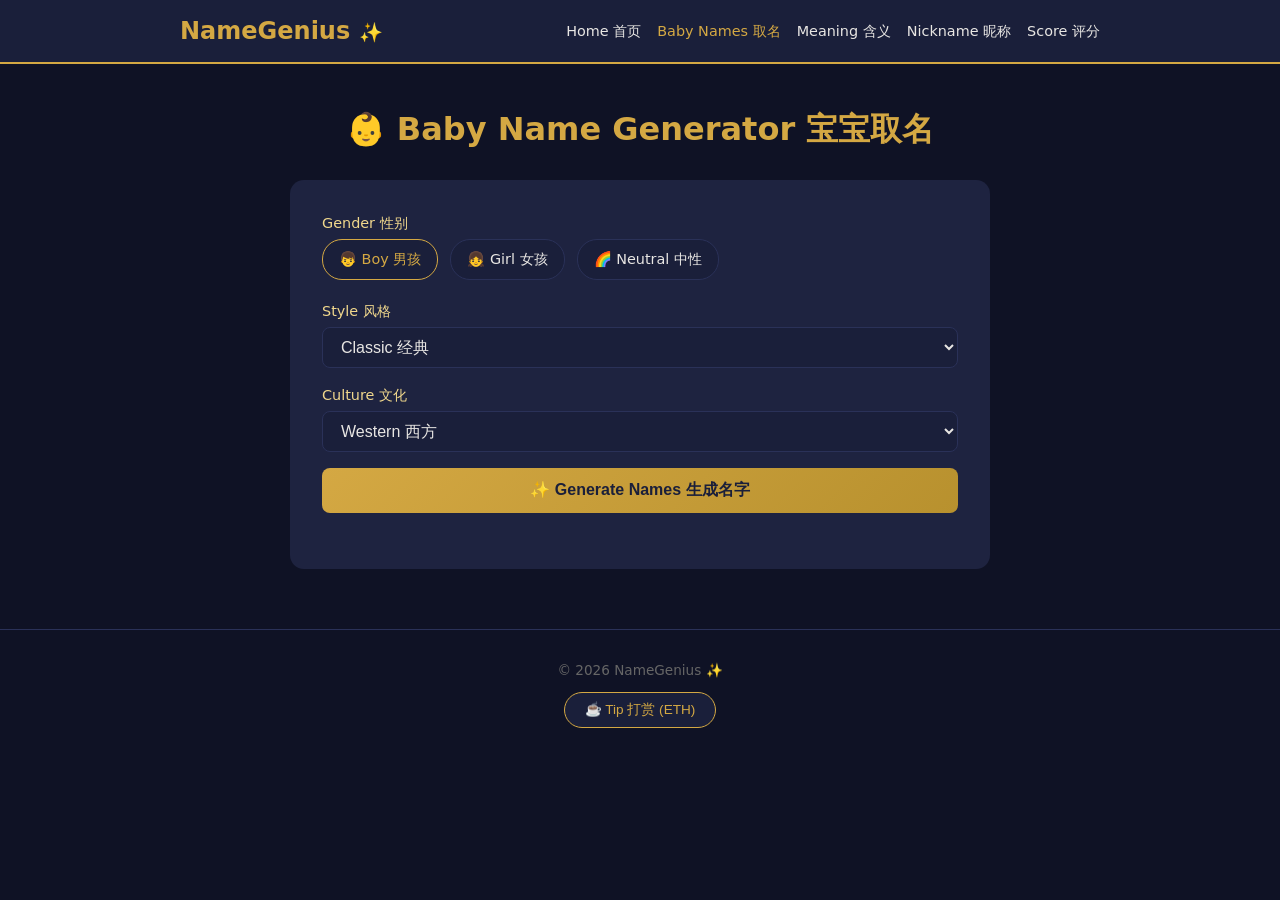
==== baby-name.html @ 97e976dc "✨ NameGenius - Name tools website" ====
<!DOCTYPE html>
<html lang="en">
<head>
<meta charset="UTF-8"><meta name="viewport" content="width=device-width,initial-scale=1">
<title>Baby Name Generator 宝宝取名 - NameGenius ✨</title>
<meta name="description" content="Generate 10 beautiful baby names with meanings by gender, style and culture. 按性别风格文化生成宝宝名字。">
<link rel="stylesheet" href="style.css">
</head>
<body>
<nav><div class="container">
<a href="index.html" class="logo">NameGenius <span>✨</span></a>
<div class="nav-links">
<a href="index.html">Home 首页</a>
<a href="baby-name.html" class="active">Baby Names 取名</a>
<a href="name-meaning.html">Meaning 含义</a>
<a href="nickname.html">Nickname 昵称</a>
<a href="name-score.html">Score 评分</a>
</div>
</div></nav>

<div class="container tool-section">
<h2>👶 Baby Name Generator 宝宝取名</h2>
<div class="tool-box">
<label>Gender 性别</label>
<div class="radio-group">
<label><input type="radio" name="gender" value="boy" checked><span>👦 Boy 男孩</span></label>
<label><input type="radio" name="gender" value="girl"><span>👧 Girl 女孩</span></label>
<label><input type="radio" name="gender" value="neutral"><span>🌈 Neutral 中性</span></label>
</div>
<label>Style 风格</label>
<select id="style">
<option value="classic">Classic 经典</option>
<option value="modern">Modern 现代</option>
<option value="elegant">Elegant 典雅</option>
<option value="nature">Nature 自然</option>
<option value="strong">Strong 力量</option>
<option value="cute">Cute 可爱</option>
</select>
<label>Culture 文化</label>
<select id="culture">
<option value="western">Western 西方</option>
<option value="chinese">Chinese 中文</option>
<option value="japanese">Japanese 日本</option>
<option value="korean">Korean 韩国</option>
<option value="latin">Latin 拉丁</option>
<option value="arabic">Arabic 阿拉伯</option>
</select>
<button class="btn btn-block" onclick="generate()">✨ Generate Names 生成名字</button>
<div class="results" id="results"></div>
</div>
</div>

<footer><div class="container">
<p>© 2026 NameGenius ✨</p>
<button class="tip-btn" onclick="navigator.clipboard.writeText('0xEeD903787Cb86bcCc17777E5C7d10A4c2De43823').then(()=>this.textContent='✅ Copied!')">☕ Tip 打赏 (ETH)</button>
</div></footer>

<script>
const N={
boy:{western:["James|Crown, supplanter 王冠取代者","William|Resolute protector 坚定守护者","Henry|Ruler of home 家之统治者","Alexander|Defender of people 人民守护者","Theodore|Gift of God 上帝之礼","Benjamin|Son of right hand 右手之子","Sebastian|Revered 受尊崇","Nathaniel|Gift of God 天赐之礼","Liam|Strong-willed warrior 坚毅战士","Noah|Rest, comfort 安息","Ethan|Strong, firm 坚定","Oliver|Olive tree 橄榄树","Lucas|Light 光明","Kai|Sea 大海","Finn|Fair 光明","Leo|Lion 狮子","Milo|Gracious 仁慈","Jasper|Treasurer 宝藏","Asher|Happy, blessed 幸福","Felix|Lucky 幸运","Atlas|Bearer of heaven 擎天者","Phoenix|Reborn 重生","Orion|Rising star 升起之星","River|Flowing water 流水","Sage|Wise 智慧"],
chinese:["子轩 Zǐxuān|高贵轩昂 Noble and lofty","浩然 Hàorán|浩大正气 Vast and righteous","明哲 Míngzhé|明智聪慧 Wise and bright","俊杰 Jùnjié|才华出众 Outstanding talent","志远 Zhìyuǎn|志向远大 Ambitious","天佑 Tiānyòu|上天保佑 Heaven's blessing","睿智 Ruìzhì|睿智聪慧 Intelligent","宇航 Yǔháng|宇宙航行 Universe voyage","逸飞 Yìfēi|自在飞翔 Soaring free","星辰 Xīngchén|星辰大海 Stars and sea","墨白 Mòbái|水墨留白 Ink and white","清川 Qīngchuān|清澈河川 Clear river","一诺 Yīnuò|一诺千金 One promise","凌云 Língyún|壮志凌云 Above clouds","鹏程 Péngchéng|鹏程万里 Roc's journey","松涛 Sōngtāo|松涛阵阵 Pine waves","锦书 Jǐnshū|锦绣文章 Beautiful writing","若水 Ruòshuǐ|上善若水 Like water","北辰 Běichén|北极星 North star","长风 Chángfēng|长风破浪 Long wind"],
japanese:["Haruto はると|Sunlight 阳光","Yuto ゆうと|Gentle person 温柔","Kaito かいと|Ocean soaring 海翔","Ren れん|Lotus, love 莲/恋","Sora そら|Sky 天空","Akira あきら|Bright 明亮","Takumi たくみ|Artisan 匠人","Haru はる|Spring 春天","Zen ぜん|Meditation 禅","Shin しん|Heart/truth 心/真","Hayate はやて|Gale 疾风","Sakura さくら|Cherry blossom 樱花","Riku りく|Land 大地","Asahi あさひ|Morning sun 朝阳","Kento けんと|Healthy soar 健翔"],
korean:["민준 Minjun|Quick and handsome 敏捷英俊","서준 Seojun|Lucky and handsome 瑞俊","지호 Jiho|Wisdom and greatness 智浩","현우 Hyunwoo|Virtuous and cosmic 贤宇","도윤 Doyun|Path and shine 道允","하준 Hajun|Great talent 夏俊","선우 Sunwoo|First universe 先宇","지안 Jian|Wisdom and peace 智安","태양 Taeyang|Sun 太阳","한별 Hanbyul|One star 一星","성현 Sunghyun|Accomplished sage 成贤","재원 Jaewon|Talented source 才源","건우 Gunwoo|Strong universe 健宇","은우 Eunwoo|Grace universe 恩宇","시윤 Siyun|Begin and allow 始允"],
latin:["Maximus|Greatest 至伟","Felix|Lucky, happy 幸运","Augustus|Great, venerable 尊贵","Marcus|Warlike 勇武","Aurelius|Golden 金色","Victor|Conqueror 征服者","Orion|Rising star 升起之星","Phoenix|Reborn 重生","Atlas|Bearer 承载者","Dante|Enduring 恒久","Enzo|Home ruler 家主","Luca|Light 光","Rafael|God has healed 神已治愈","Adrian|From Hadria 哈德里亚","Cassius|Hollow 空灵"],
arabic:["Omar عمر|Flourishing 繁荣","Zain زين|Beauty, grace 美丽","Karim كريم|Generous 慷慨","Tariq طارق|Morning star 启明星","Amir أمير|Prince 王子","Khalil خليل|Friend 朋友","Yusuf يوسف|God increases 神增添","Hamza حمزة|Strong 坚强","Malik مالك|King 国王","Faris فارس|Knight 骑士","Rashid رشيد|Rightly guided 正道","Idris إدريس|Studious 好学","Rayyan ريان|Lush 丰盛","Saif سيف|Sword 剑","Badr بدر|Full moon 满月"]},
girl:{western:["Elizabeth|God is my oath 上帝是我的誓言","Charlotte|Free woman 自由女性","Eleanor|Bright one 明亮","Victoria|Victory 胜利","Alice|Noble 高贵","Grace|Grace 优雅","Luna|Moon 月亮","Aria|Song 歌曲","Nova|New star 新星","Ivy|Climbing plant 常春藤","Willow|Willow tree 柳树","Stella|Star 星星","Genevieve|Woman of people 人民之女","Seraphina|Fiery angel 炽天使","Arabella|Yielding to prayer 回应祈祷","Aurora|Dawn 黎明","Rose|Rose 玫瑰","Violet|Purple flower 紫罗兰","Athena|Goddess of wisdom 智慧女神","Penelope|Weaver 织女"],
chinese:["诗涵 Shīhán|诗意涵养 Poetic and inclusive","雨桐 Yǔtóng|雨中梧桐 Rain paulownia","梓萱 Zǐxuān|梓木萱草 Catalpa daylily","语嫣 Yǔyān|巧笑嫣然 Beautiful speech","清雅 Qīngyǎ|清新雅致 Elegant and pure","婉仪 Wǎnyí|温婉仪态 Graceful bearing","若兮 Ruòxī|如诗如画 Like a poem","星瑶 Xīngyáo|星光瑶池 Star jade","念安 Niàn'ān|念念平安 Peace in mind","初雪 Chūxuě|初雪纷飞 First snow","雨荷 Yǔhé|雨中荷花 Rain lotus","碧云 Bìyún|碧云天 Blue clouds","月华 Yuèhuá|月华如水 Moonlight","兰若 Lánruò|空谷幽兰 Orchid calm","倾城 Qīngchéng|倾国倾城 City beauty","玲珑 Línglóng|八面玲珑 Exquisite","冰清 Bīngqīng|冰清玉洁 Ice pure","云裳 Yúnshang|云想衣裳 Cloud dress","素心 Sùxīn|素心如兰 Pure heart","锦瑟 Jǐnsè|锦瑟华年 Brocade zither"],
japanese:["Sakura さくら|Cherry blossom 樱花","Yui ゆい|Binding 结","Hana はな|Flower 花","Aoi あおい|Hollyhock 葵","Rin りん|Dignified 凛","Mio みお|Beautiful thread 美绪","Akari あかり|Light 明","Hinata ひなた|Sunny 阳光","Koharu こはる|Late summer 小春","Sayuri さゆり|Small lily 小百合","Hotaru ほたる|Firefly 萤火虫","Kaori かおり|Fragrance 香","Ayaka あやか|Colorful flower 彩花","Tsubaki つばき|Camellia 椿","Kaguya かぐや|Radiant night 赫夜"],
korean:["서연 Seoyeon|Auspicious grace 瑞妍","지우 Jiwoo|Wisdom universe 智宇","하은 Haeun|Great grace 夏恩","민서 Minseo|Quick auspicious 敏瑞","수아 Sua|Excellent elegance 秀雅","채원 Chaewon|Colorful garden 彩源","아린 Arin|Graceful 雅","소율 Soyul|Bright rhythm 素律","예린 Yerin|Art gem 艺琳","한나 Hanna|Great grace 韩娜","보라 Bora|Purple 紫","미래 Mirae|Future 未来","은별 Eunbyul|Silver star 银星","유나 Yuna|Gentle 柔奈","다은 Daeun|Many blessings 多恩"],
latin:["Aurora|Dawn 黎明","Luna|Moon 月亮","Stella|Star 星","Clara|Bright 明亮","Lucia|Light 光","Serena|Tranquil 宁静","Valentina|Strong 坚强","Aurelia|Golden 金色","Seraphina|Fiery angel 炽天使","Celestia|Heavenly 天堂","Flora|Flowers 花","Iris|Rainbow 彩虹","Vita|Life 生命","Bella|Beautiful 美丽","Alma|Soul 灵魂"],
arabic:["Layla ليلى|Night 夜晚","Amira أميرة|Princess 公主","Zahra زهرة|Flower 花朵","Noor نور|Light 光","Yasmin ياسمين|Jasmine 茉莉","Mariam مريم|Mary 玛丽","Samira سميرة|Entertaining 有趣","Aisha عائشة|Living 活着","Zara زارا|Blooming flower 盛开","Sara سارة|Princess 公主","Rania رانيا|Queen 女王","Fatima فاطمة|Abstainer 戒者","Huda هدى|Guidance 引导","Dina دينا|Faith 信仰","Lina لينا|Tender 温柔"]},
neutral:{western:["Alex|Defender 守护者","Jordan|Flowing down 流淌","Taylor|Tailor 裁缝","Morgan|Sea-born 海生","Casey|Brave 勇敢","Riley|Courageous 勇敢","Avery|Ruler of elves 精灵之王","Quinn|Wise 智慧","Skyler|Scholar 学者","Rowan|Little red-haired 红发","Sage|Wise herb 鼠尾草","Phoenix|Reborn 重生","River|Flowing water 流水","Emerson|Brave 勇敢","Dakota|Friendly 友善"],
chinese:["安然 Ānrán|Peaceful 安然自得","清越 Qīngyuè|Clear and bright 清越悠扬","知秋 Zhīqiū|Know autumn 一叶知秋","沐风 Mùfēng|Bathe in wind 沐浴清风","若晨 Ruòchén|Like morning 如晨曦","予安 Yǔān|Give peace 给予安宁","晓溪 Xiǎoxī|Dawn stream 晓溪潺潺","清和 Qīnghé|Pure harmony 清风和畅","初禾 Chūhé|First grain 初禾青青","一诺 Yīnuò|One promise 一诺千金","云深 Yúnshēn|Deep clouds 云深处","之桃 Zhītáo|Of peach 桃之夭夭","时雨 Shíyǔ|Timely rain 及时雨","拾光 Shíguāng|Gather light 拾取时光","未央 Wèiyāng|Unending 长乐未央"],
japanese:["Haru はる|Spring 春","Sora そら|Sky 天空","Yuki ゆき|Snow/courage 雪/勇","Aoi あおい|Blue/holly 蓝/葵","Ren れん|Lotus 莲","Hikari ひかり|Light 光","Nao なお|Honest 直","Michi みち|Path 道","Aki あき|Autumn 秋","Asa あさ|Morning 朝","Rio りお|Village cherry 里桜","Rui るい|Gem 宝石","Shin しん|Heart 心","Sei せい|Star 星","Jun じゅん|Pure 纯"],
korean:["하늘 Haneul|Sky 天空","보람 Boram|Worthwhile 有意义","한결 Hangyul|Consistency 始终如一","나래 Narae|Wings 翅膀","이슬 Iseul|Dew 露珠","한빛 Hanbit|Great light 大光","슬기 Seulgi|Wisdom 智慧","별 Byul|Star 星","샘 Saem|Spring water 泉","솔 Sol|Pine 松","새봄 Saebom|New spring 新春","나루 Naru|World 世界","아름 Areum|Beauty 美","다솜 Dasom|Love 爱","미르 Mir|Dragon 龙"],
latin:["Pax|Peace 和平","Lux|Light 光","Sol|Sun 太阳","Nova|New 新","Vesper|Evening star 晚星","Astra|Star 星","Caelum|Sky 天空","Silva|Forest 森林","Vita|Life 生命","Aria|Song 歌","Felix|Lucky 幸运","Terra|Earth 大地","Sage|Wise 智慧","Zephyr|West wind 西风","Stellan|Star 星"],
arabic:["Noor نور|Light 光","Rihan ريحان|Sweet basil 罗勒","Shams شمس|Sun 太阳","Qamar قمر|Moon 月亮","Ihsan إحسان|Excellence 卓越","Salam سلام|Peace 和平","Farah فرح|Joy 欢乐","Hayat حياة|Life 生命","Naba نبأ|News 消息","Ruh روح|Spirit 精神","Badr بدر|Full moon 满月","Sama سماء|Sky 天空","Fajr فجر|Dawn 黎明","Nur نور|Light 光芒","Ward ورد|Rose 玫瑰"]}
};

function shuffle(a){for(let i=a.length-1;i>0;i--){const j=Math.floor(Math.random()*(i+1));[a[i],a[j]]=[a[j],a[i]]}return a}

function generate(){
const gender=document.querySelector('input[name=gender]:checked').value;
const style=document.getElementById('style').value;
const culture=document.getElementById('culture').value;
const pool=N[gender]?.[culture]||N.boy.western;
const picked=shuffle([...pool]).slice(0,10);
const html=picked.map(item=>{
const[name,meaning]=item.split('|');
return `<div class="result-card"><h4>${name}</h4><p>${meaning}</p></div>`;
}).join('');
document.getElementById('results').innerHTML=html||'<p>No results found.</p>';
}
</script>
</body>
</html>
---- style.css ----
:root{--gold:#d4a843;--gold-light:#f0d78c;--navy:#1a1f3a;--navy-light:#2a3158;--bg:#0f1225;--text:#e8e6e3;--card:#1e2340;--card-hover:#252b50}
*{margin:0;padding:0;box-sizing:border-box}
body{font-family:'Segoe UI',system-ui,sans-serif;background:var(--bg);color:var(--text);min-height:100vh;line-height:1.6}
a{color:var(--gold);text-decoration:none}a:hover{color:var(--gold-light)}
.container{max-width:960px;margin:0 auto;padding:0 20px}

/* NAV */
nav{background:var(--navy);border-bottom:2px solid var(--gold);padding:12px 0;position:sticky;top:0;z-index:99}
nav .container{display:flex;align-items:center;justify-content:space-between;flex-wrap:wrap;gap:8px}
.logo{font-size:1.5rem;font-weight:700;color:var(--gold)}
.logo span{font-size:.8em}
.nav-links{display:flex;gap:16px;flex-wrap:wrap;font-size:.9rem}
.nav-links a{color:var(--text);transition:.2s}
.nav-links a:hover,.nav-links a.active{color:var(--gold)}

/* HERO */
.hero{text-align:center;padding:60px 20px 40px}
.hero h1{font-size:2.8rem;color:var(--gold);margin-bottom:12px}
.hero p{font-size:1.15rem;color:#aaa;max-width:600px;margin:0 auto}

/* CARDS GRID */
.cards{display:grid;grid-template-columns:repeat(auto-fit,minmax(220px,1fr));gap:20px;padding:20px 0 60px}
.card{background:var(--card);border:1px solid var(--navy-light);border-radius:12px;padding:28px 22px;text-align:center;transition:.3s;cursor:pointer}
.card:hover{background:var(--card-hover);border-color:var(--gold);transform:translateY(-4px)}
.card .icon{font-size:2.4rem;margin-bottom:10px}
.card h3{color:var(--gold);margin-bottom:6px}
.card p{font-size:.88rem;color:#999}

/* TOOL PAGE */
.tool-section{padding:40px 0 60px}
.tool-section h2{color:var(--gold);text-align:center;font-size:2rem;margin-bottom:24px}
.tool-box{background:var(--card);border-radius:14px;padding:32px;max-width:700px;margin:0 auto}
label{display:block;margin-bottom:4px;font-size:.9rem;color:var(--gold-light)}
input,select,textarea{width:100%;padding:10px 14px;border-radius:8px;border:1px solid var(--navy-light);background:var(--navy);color:var(--text);font-size:1rem;margin-bottom:16px}
input:focus,select:focus{border-color:var(--gold);outline:none}
.btn{display:inline-block;background:linear-gradient(135deg,var(--gold),#b8912e);color:var(--navy);font-weight:700;padding:12px 32px;border:none;border-radius:8px;font-size:1rem;cursor:pointer;transition:.2s}
.btn:hover{opacity:.9;transform:scale(1.03)}
.btn-block{width:100%;text-align:center}
.radio-group{display:flex;gap:12px;margin-bottom:16px;flex-wrap:wrap}
.radio-group label{display:flex;align-items:center;gap:6px;cursor:pointer;color:var(--text);background:var(--navy);padding:8px 16px;border-radius:20px;border:1px solid var(--navy-light);transition:.2s}
.radio-group input[type=radio]{display:none}
.radio-group input[type=radio]:checked+span{color:var(--gold)}
.radio-group label:has(input:checked){border-color:var(--gold)}

/* RESULTS */
.results{margin-top:24px}
.result-card{background:var(--navy);border-left:3px solid var(--gold);border-radius:8px;padding:16px 20px;margin-bottom:12px;animation:fadeIn .3s ease}
.result-card h4{color:var(--gold);margin-bottom:4px;font-size:1.1rem}
.result-card p{font-size:.9rem;color:#bbb}
@keyframes fadeIn{from{opacity:0;transform:translateY(8px)}to{opacity:1;transform:none}}

/* SCORE */
.score-circle{width:120px;height:120px;border-radius:50%;border:5px solid var(--gold);display:flex;align-items:center;justify-content:center;margin:20px auto;font-size:2.2rem;font-weight:700;color:var(--gold)}
.score-bar{height:8px;background:var(--navy);border-radius:4px;margin:8px 0 16px;overflow:hidden}
.score-bar-fill{height:100%;background:linear-gradient(90deg,var(--gold),var(--gold-light));border-radius:4px;transition:width .6s ease}

/* FOOTER */
footer{border-top:1px solid var(--navy-light);padding:30px 20px;text-align:center;font-size:.85rem;color:#666}
footer .tip-btn{display:inline-block;margin-top:10px;background:var(--navy);border:1px solid var(--gold);color:var(--gold);padding:8px 20px;border-radius:20px;font-size:.85rem;cursor:pointer;transition:.2s}
footer .tip-btn:hover{background:var(--gold);color:var(--navy)}

/* RESPONSIVE */
@media(max-width:600px){.hero h1{font-size:1.8rem}.tool-box{padding:20px}}
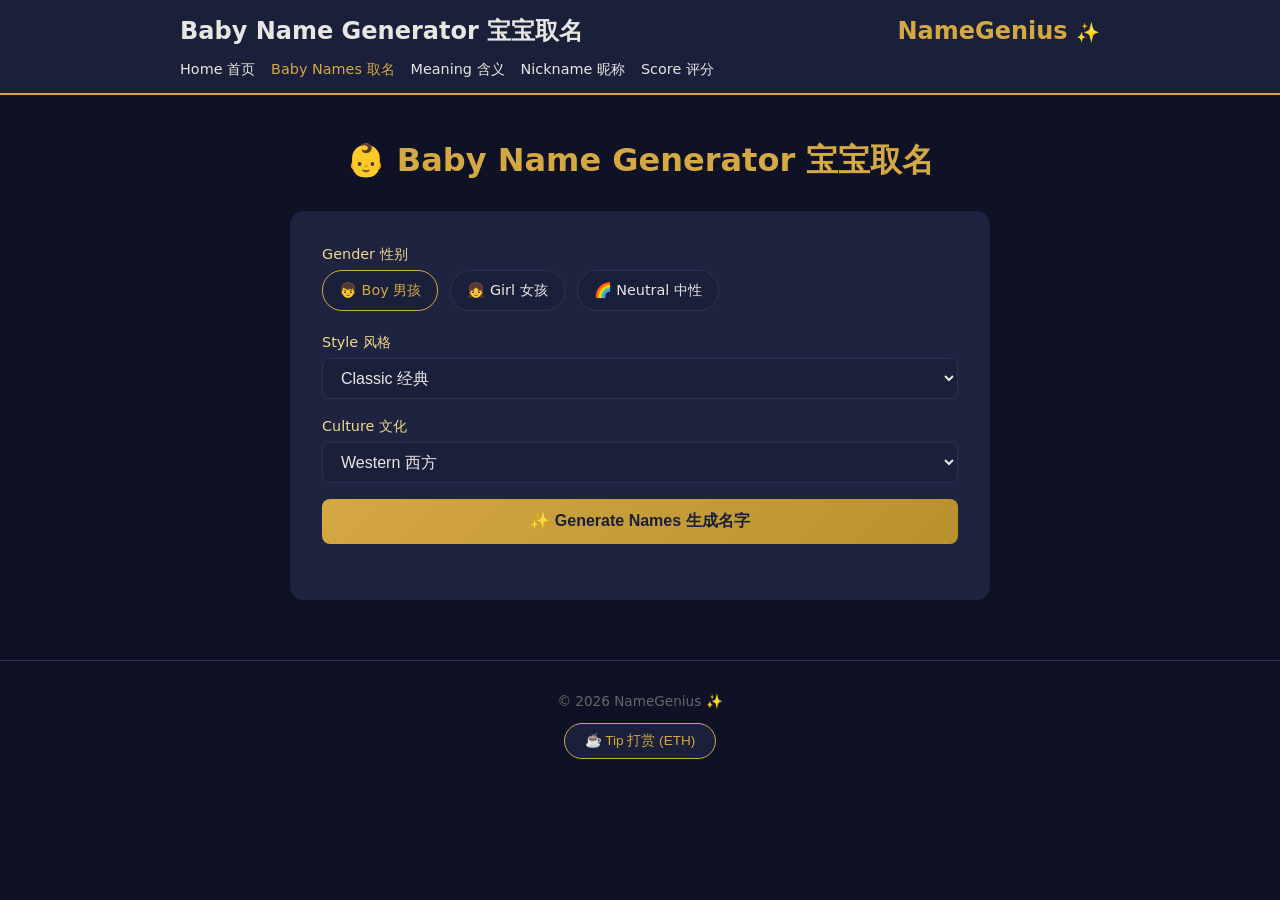
==== commit da57fcb1: "improve: SEO + UX enhancements - add OG tags, canonical URLs, JSON-LD schema, meta descriptions" ====
--- a/baby-name.html
+++ b/baby-name.html
@@ -5,9 +5,27 @@
 <title>Baby Name Generator 宝宝取名 - NameGenius ✨</title>
 <meta name="description" content="Generate 10 beautiful baby names with meanings by gender, style and culture. 按性别风格文化生成宝宝名字。">
 <link rel="stylesheet" href="style.css">
+    <meta property="og:title" content="Baby Name Generator 宝宝取名 - NameGenius ✨">
+    <meta property="og:description" content="Generate 10 beautiful baby names with meanings by gender, style and culture. 按性别风格文化生成宝宝名字。">
+    <meta property="og:type" content="website">
+    <meta property="og:url" content="https://rorojiao.github.io/namegenius/baby-name.html">
+    <link rel="canonical" href="https://rorojiao.github.io/namegenius/baby-name.html">
+    <script type="application/ld+json">
+    {
+        "@context": "https://schema.org",
+        "@type": "WebApplication",
+        "name": "Baby Name Generator 宝宝取名 - NameGenius ✨",
+        "description": "Generate 10 beautiful baby names with meanings by gender, style and culture. 按性别风格文化生成宝宝名字。",
+        "url": "https://rorojiao.github.io/namegenius/baby-name.html",
+        "applicationCategory": "UtilityApplication",
+        "operatingSystem": "All",
+        "offers": { "@type": "Offer", "price": "0", "priceCurrency": "USD" }
+    }
+    </script>
 </head>
 <body>
 <nav><div class="container">
+<h1 style="text-align:center">Baby Name Generator 宝宝取名</h1>
 <a href="index.html" class="logo">NameGenius <span>✨</span></a>
 <div class="nav-links">
 <a href="index.html">Home 首页</a>
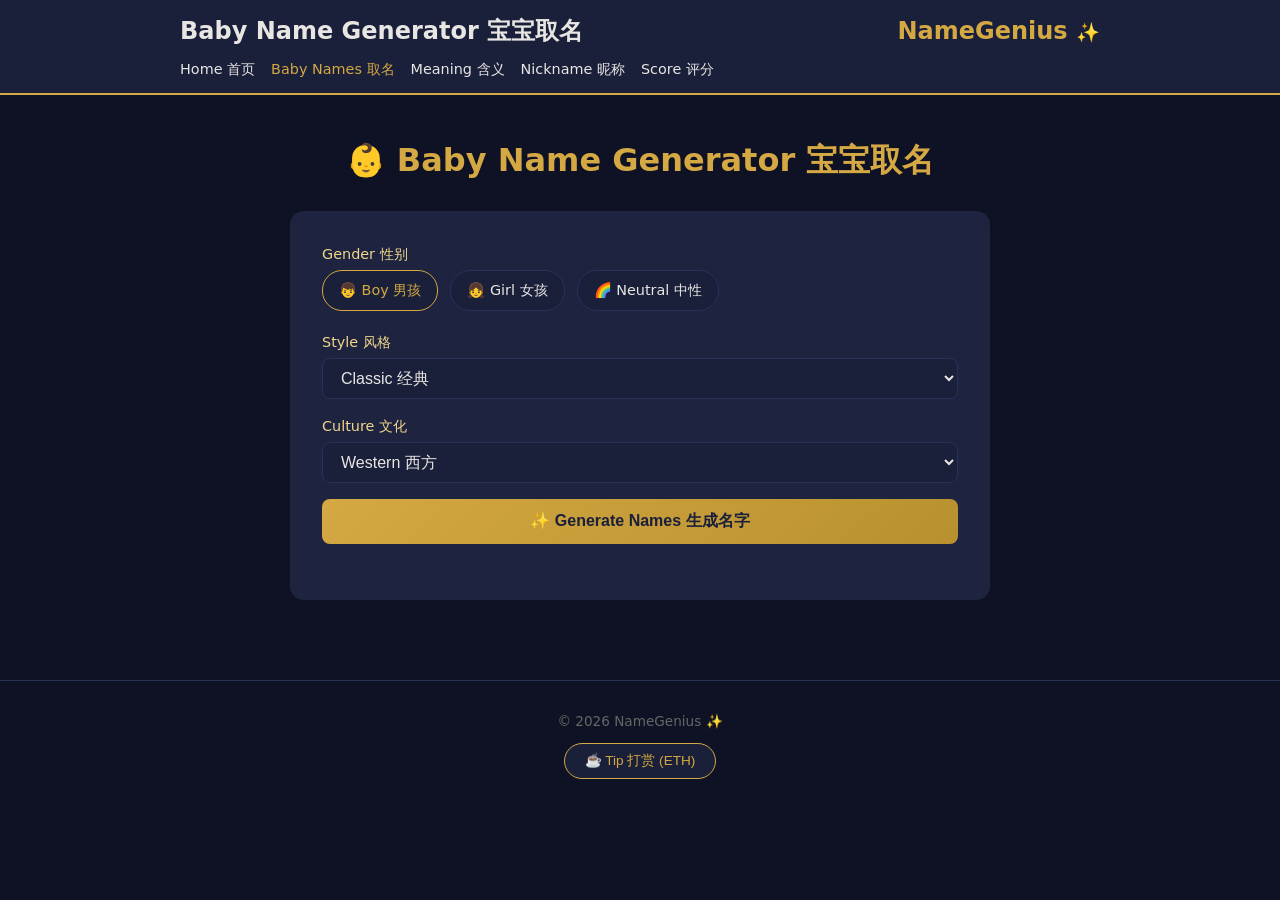
==== commit 7b2bc9a6: "feat: add AADS crypto ad placeholder" ====
--- a/baby-name.html
+++ b/baby-name.html
@@ -68,6 +68,12 @@
 </div>
 </div>
 
+<!-- AADS Crypto Ad -->
+<div id="aads-ad" style="text-align:center;margin:20px auto;max-width:728px;">
+  <!-- Ad unit will be inserted after AADS registration -->
+  <!-- Replace AD_UNIT_ID with actual ID from aads.com -->
+  <!-- <iframe data-aa="AD_UNIT_ID" src="//ad.aads.com/AD_UNIT_ID?size=728x90" style="width:728px;height:90px;border:0;padding:0;overflow:hidden;background-color:transparent;"></iframe> -->
+</div>
 <footer><div class="container">
 <p>© 2026 NameGenius ✨</p>
 <button class="tip-btn" onclick="navigator.clipboard.writeText('0xEeD903787Cb86bcCc17777E5C7d10A4c2De43823').then(()=>this.textContent='✅ Copied!')">☕ Tip 打赏 (ETH)</button>
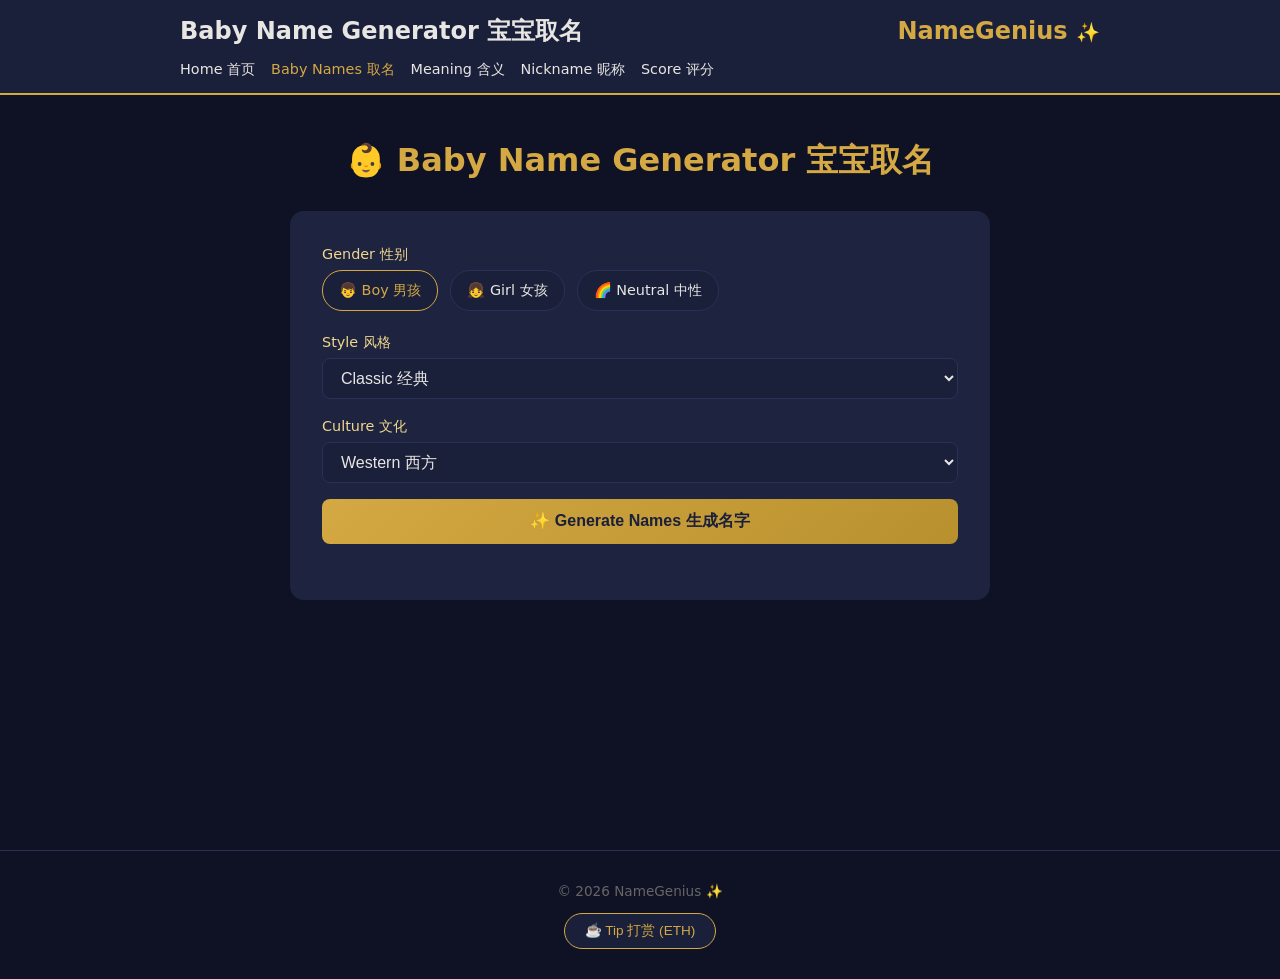
==== commit 7e2be5bf: "feat: activate AADS crypto ad (unit 2427662)" ====
--- a/baby-name.html
+++ b/baby-name.html
@@ -71,8 +71,8 @@
 <!-- AADS Crypto Ad -->
 <div id="aads-ad" style="text-align:center;margin:20px auto;max-width:728px;">
   <!-- Ad unit will be inserted after AADS registration -->
-  <!-- Replace AD_UNIT_ID with actual ID from aads.com -->
-  <!-- <iframe data-aa="AD_UNIT_ID" src="//ad.aads.com/AD_UNIT_ID?size=728x90" style="width:728px;height:90px;border:0;padding:0;overflow:hidden;background-color:transparent;"></iframe> -->
+
+  <iframe data-aa="2427662" src="//acceptable.a-ads.com/2427662/?size=Adaptive" style="border:0; padding:0; width:100%; height:auto; min-height:60px; overflow:hidden; display:block; margin:auto;"></iframe>
 </div>
 <footer><div class="container">
 <p>© 2026 NameGenius ✨</p>
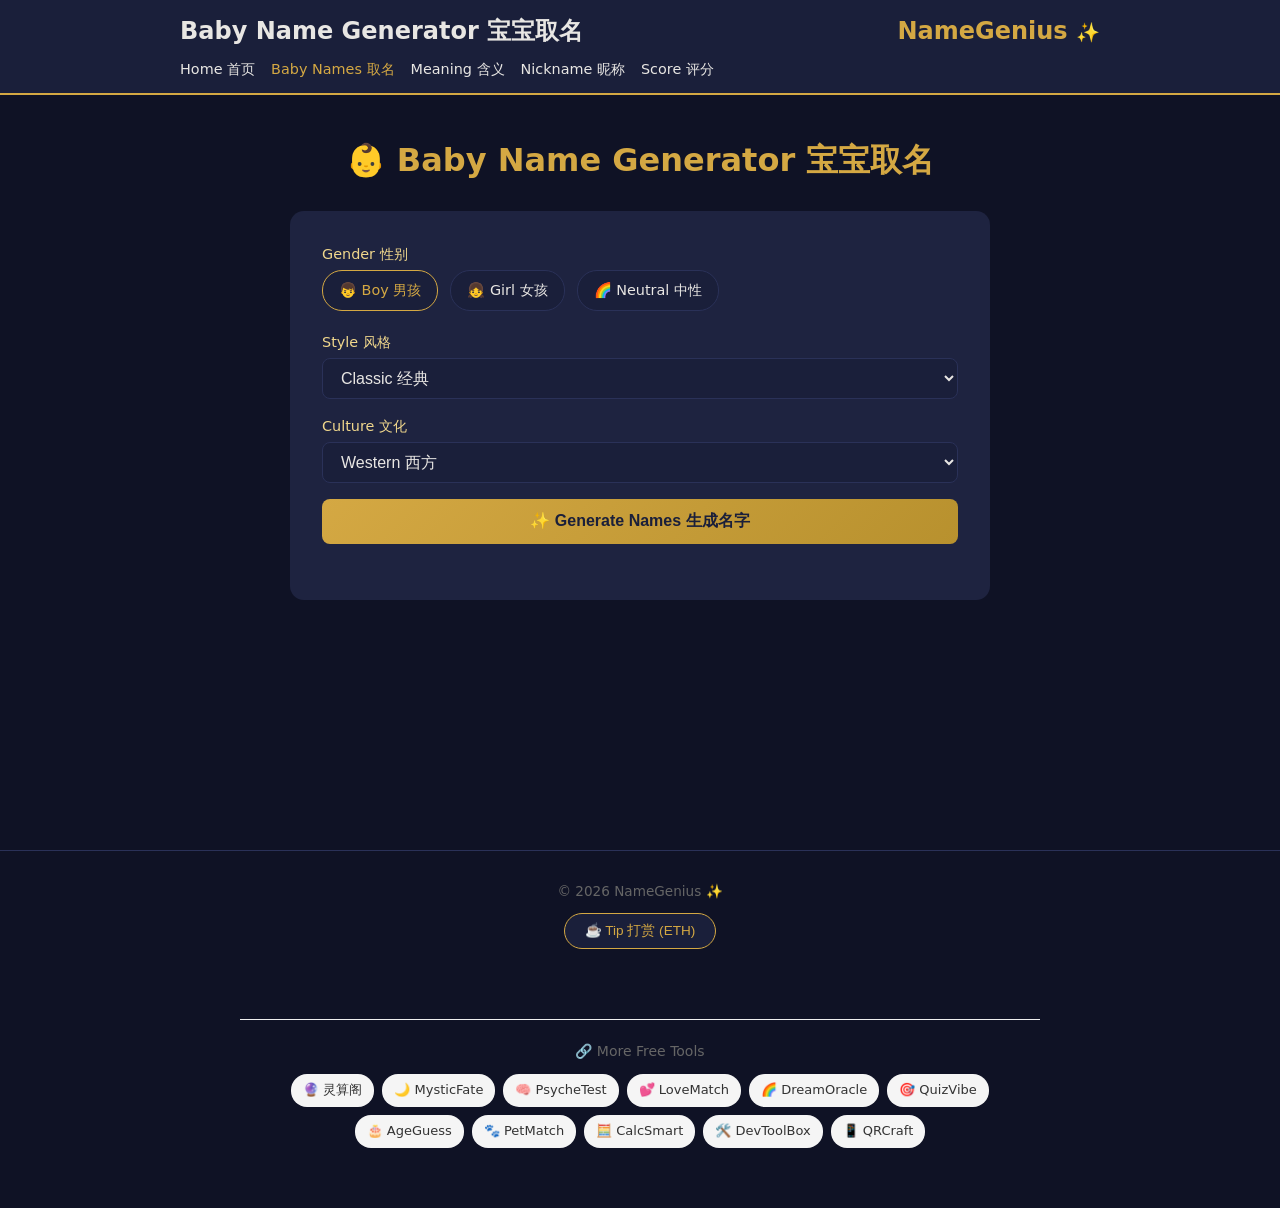
==== commit 215733e9: "feat: add cross-site internal links" ====
--- a/baby-name.html
+++ b/baby-name.html
@@ -116,5 +116,22 @@
 document.getElementById('results').innerHTML=html||'<p>No results found.</p>';
 }
 </script>
+<!-- internal-links-start -->
+<div style="max-width:800px;margin:40px auto;padding:20px;text-align:center;border-top:1px solid #eee;">
+  <p style="font-size:14px;color:#666;margin-bottom:12px;">🔗 More Free Tools</p>
+  <div style="display:flex;flex-wrap:wrap;justify-content:center;gap:8px;">
+    <a href="https://rorojiao.github.io/fortune-tools/" target="_blank" rel="noopener" style="display:inline-block;padding:6px 12px;background:#f5f5f5;border-radius:16px;text-decoration:none;color:#333;font-size:13px;">🔮 灵算阁</a>
+    <a href="https://rorojiao.github.io/mysticfate/" target="_blank" rel="noopener" style="display:inline-block;padding:6px 12px;background:#f5f5f5;border-radius:16px;text-decoration:none;color:#333;font-size:13px;">🌙 MysticFate</a>
+    <a href="https://rorojiao.github.io/psychetest/" target="_blank" rel="noopener" style="display:inline-block;padding:6px 12px;background:#f5f5f5;border-radius:16px;text-decoration:none;color:#333;font-size:13px;">🧠 PsycheTest</a>
+    <a href="https://rorojiao.github.io/lovematch/" target="_blank" rel="noopener" style="display:inline-block;padding:6px 12px;background:#f5f5f5;border-radius:16px;text-decoration:none;color:#333;font-size:13px;">💕 LoveMatch</a>
+    <a href="https://rorojiao.github.io/dreamoracle/" target="_blank" rel="noopener" style="display:inline-block;padding:6px 12px;background:#f5f5f5;border-radius:16px;text-decoration:none;color:#333;font-size:13px;">🌈 DreamOracle</a>
+    <a href="https://rorojiao.github.io/quizvibe/" target="_blank" rel="noopener" style="display:inline-block;padding:6px 12px;background:#f5f5f5;border-radius:16px;text-decoration:none;color:#333;font-size:13px;">🎯 QuizVibe</a>
+    <a href="https://rorojiao.github.io/ageguess/" target="_blank" rel="noopener" style="display:inline-block;padding:6px 12px;background:#f5f5f5;border-radius:16px;text-decoration:none;color:#333;font-size:13px;">🎂 AgeGuess</a>
+    <a href="https://rorojiao.github.io/petmatch/" target="_blank" rel="noopener" style="display:inline-block;padding:6px 12px;background:#f5f5f5;border-radius:16px;text-decoration:none;color:#333;font-size:13px;">🐾 PetMatch</a>
+    <a href="https://rorojiao.github.io/calcsmart/" target="_blank" rel="noopener" style="display:inline-block;padding:6px 12px;background:#f5f5f5;border-radius:16px;text-decoration:none;color:#333;font-size:13px;">🧮 CalcSmart</a>
+    <a href="https://rorojiao.github.io/devtoolbox/" target="_blank" rel="noopener" style="display:inline-block;padding:6px 12px;background:#f5f5f5;border-radius:16px;text-decoration:none;color:#333;font-size:13px;">🛠️ DevToolBox</a>
+    <a href="https://rorojiao.github.io/qrcraft/" target="_blank" rel="noopener" style="display:inline-block;padding:6px 12px;background:#f5f5f5;border-radius:16px;text-decoration:none;color:#333;font-size:13px;">📱 QRCraft</a>  </div>
+</div>
+<!-- internal-links-end -->
 </body>
 </html>
